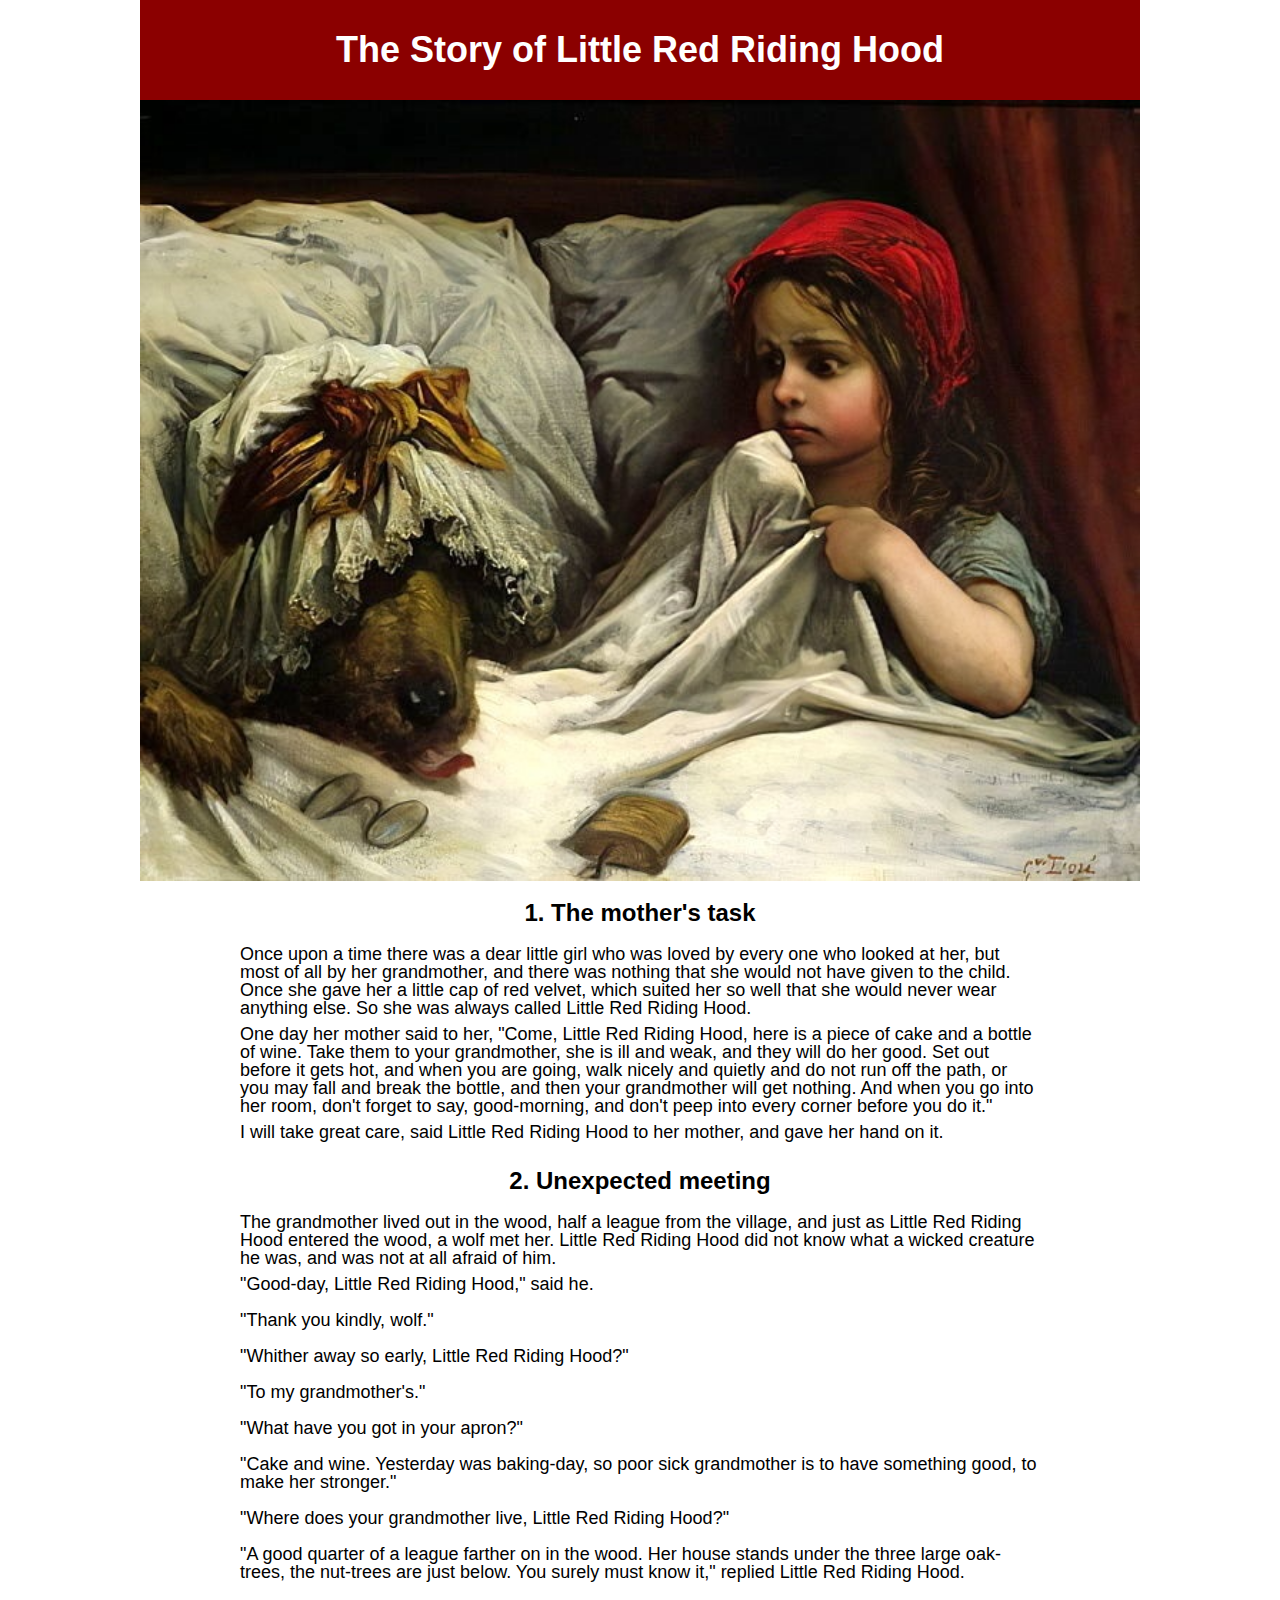
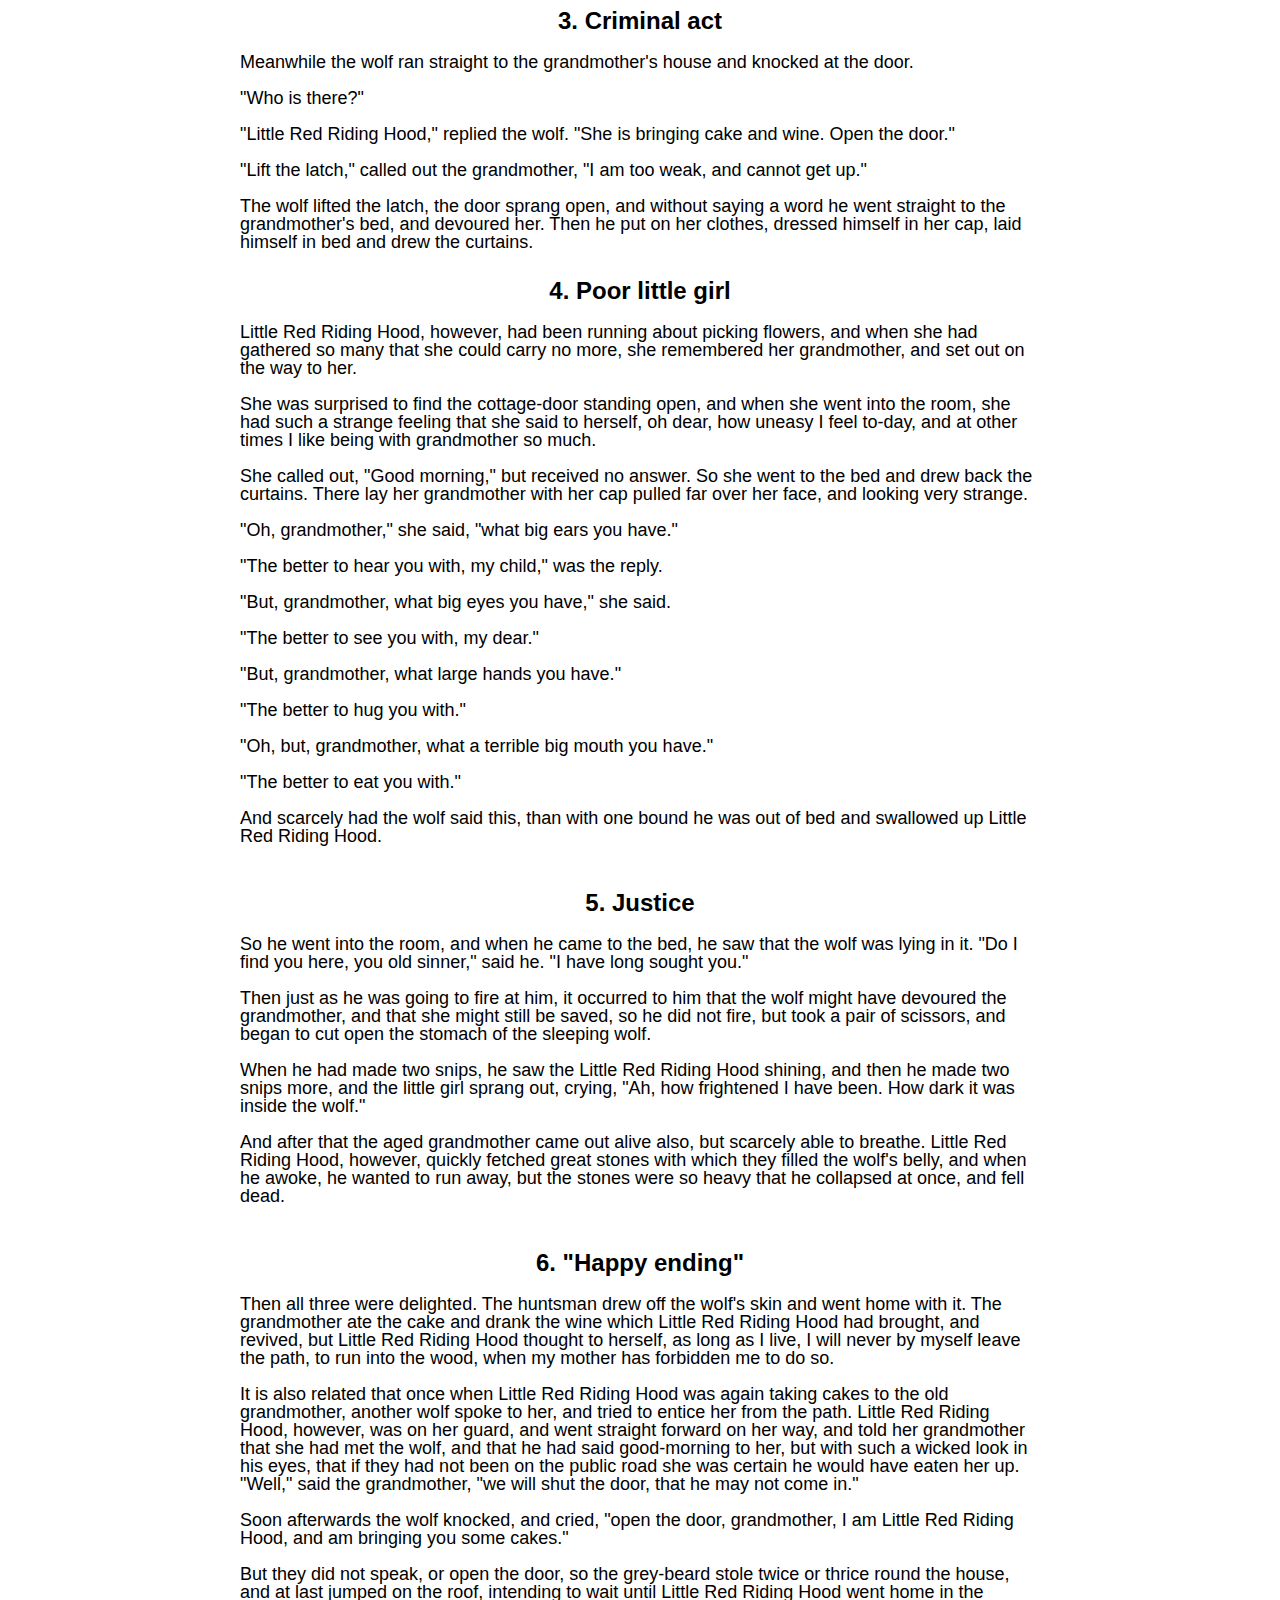
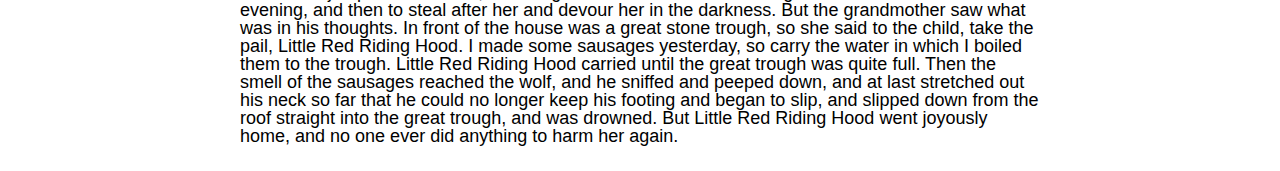
==== pages/index.html @ 55e17275 "added css, pages and assets" ====
<!DOCTYPE html>
<html lang="en">
<head>
    <meta charset="UTF-8">
    <meta name="viewport" content="width=device-width, initial-scale=1.0">
    <title>Little Red Riding Hood Story</title>
    <link rel="stylesheet" href="/css/styles.css">
</head>
<body>
    <header>
            <h1 id="title">The Story of Little Red Riding Hood</h1>
    </header>

    <main>

        <img src="/assets/photos/Gustave_Dore_-_Little_Red_Riding_Hood.jpg" alt="little red riding hood and the wolf" id="main_image">

        <section id="chapter_1">
            <h2>1. The mother's task</h2>
            <p>Once upon a time there was a dear little girl who was loved by every one who looked at her, but most of all by her grandmother, and there was nothing that she would not have given to the child. Once she gave her a little cap of red velvet, which suited her so well that she would never wear anything else. So she was always called Little Red Riding Hood.</p>
            <p>One day her mother said to her, "Come, Little Red Riding Hood, here is a piece of cake and a bottle of wine. Take them to your grandmother, she is ill and weak, and they will do her good. Set out before it gets hot, and when you are going, walk nicely and quietly and do not run off the path, or you may fall and break the bottle, and then your grandmother will get nothing. And when you go into her room, don't forget to say, good-morning, and don't peep into every corner before you do it."</p>
            <p>I will take great care, said Little Red Riding Hood to her mother, and gave her hand on it.</p>
        </section>

        <section id="chapter_2">
            <h2>2. Unexpected meeting</h2>
            <p>The grandmother lived out in the wood, half a league from the village, and just as Little Red Riding Hood entered the wood, a wolf met her. Little Red Riding Hood did not know what a wicked creature he was, and was not at all afraid of him.</p>
            <p>"Good-day, Little Red Riding Hood," said he. <br><br>

                "Thank you kindly, wolf." <br><br>
                
                "Whither away so early, Little Red Riding Hood?" <br><br>
                
                "To my grandmother's." <br><br>
                
                "What have you got in your apron?" <br><br>
                
                "Cake and wine. Yesterday was baking-day, so poor sick grandmother is to have something good, to make her stronger." <br><br>
                
                "Where does your grandmother live, Little Red Riding Hood?" <br><br>
                
                "A good quarter of a league farther on in the wood. Her house stands under the three large oak-trees, the nut-trees are just below. You surely must know it," replied Little Red Riding Hood.</p>
        </section>

        <section id="chapter_3">
            <h2>3. Criminal act</h2>
            <p>Meanwhile the wolf ran straight to the grandmother's house and knocked at the door. <br><br>

                "Who is there?" <br><br>
                
                "Little Red Riding Hood," replied the wolf. "She is bringing cake and wine. Open the door."<br><br>
                
                "Lift the latch," called out the grandmother, "I am too weak, and cannot get up."<br><br>
                
                The wolf lifted the latch, the door sprang open, and without saying a word he went straight to the grandmother's bed, and devoured her. Then he put on her clothes, dressed himself in her cap, laid himself in bed and drew the curtains.</p>
        </section>

        <section id="chapter_4">
            <h2>4. Poor little girl</h2>
            <p>Little Red Riding Hood, however, had been running about picking flowers, and when she had gathered so many that she could carry no more, she remembered her grandmother, and set out on the way to her. <br><br>

                She was surprised to find the cottage-door standing open, and when she went into the room, she had such a strange feeling that she said to herself, oh dear, how uneasy I feel to-day, and at other times I like being with grandmother so much. <br><br>

                She called out, "Good morning," but received no answer. So she went to the bed and drew back the curtains. There lay her grandmother with her cap pulled far over her face, and looking very strange. <br><br>

                "Oh, grandmother," she said, "what big ears you have." <br><br>

                "The better to hear you with, my child," was the reply. <br><br>

                "But, grandmother, what big eyes you have," she said. <br><br>

                "The better to see you with, my dear." <br><br>

                "But, grandmother, what large hands you have." <br><br>

                "The better to hug you with." <br><br>

                "Oh, but, grandmother, what a terrible big mouth you have." <br><br>

                "The better to eat you with." <br><br>

                And scarcely had the wolf said this, than with one bound he was out of bed and swallowed up Little Red Riding Hood. <br><br>
            </p>
        </section>

        <section>
            <h2>5. Justice</h2>
            <p>So he went into the room, and when he came to the bed, he saw that the wolf was lying in it. "Do I find you here, you old sinner," said he. "I have long sought you." <br><br>

                Then just as he was going to fire at him, it occurred to him that the wolf might have devoured the grandmother, and that she might still be saved, so he did not fire, but took a pair of scissors, and began to cut open the stomach of the sleeping wolf. <br><br>

                When he had made two snips, he saw the Little Red Riding Hood shining, and then he made two snips more, and the little girl sprang out, crying, "Ah, how frightened I have been. How dark it was inside the wolf." <br><br>

                And after that the aged grandmother came out alive also, but scarcely able to breathe. Little Red Riding Hood, however, quickly fetched great stones with which they filled the wolf's belly, and when he awoke, he wanted to run away, but the stones were so heavy that he collapsed at once, and fell dead. <br><br>
            </p>
        </section>

        <section>
            <h2>6. "Happy ending"</h2>
            <p>
                Then all three were delighted. The huntsman drew off the wolf's skin and went home with it. The grandmother ate the cake and drank the wine which Little Red Riding Hood had brought, and revived, but Little Red Riding Hood thought to herself, as long as I live, I will never by myself leave the path, to run into the wood, when my mother has forbidden me to do so. <br><br>

                It is also related that once when Little Red Riding Hood was again taking cakes to the old grandmother, another wolf spoke to her, and tried to entice her from the path. Little Red Riding Hood, however, was on her guard, and went straight forward on her way, and told her grandmother that she had met the wolf, and that he had said good-morning to her, but with such a wicked look in his eyes, that if they had not been on the public road she was certain he would have eaten her up. "Well," said the grandmother, "we will shut the door, that he may not come in." <br><br>

                Soon afterwards the wolf knocked, and cried, "open the door, grandmother, I am Little Red Riding Hood, and am bringing you some cakes." <br><br>

                But they did not speak, or open the door, so the grey-beard stole twice or thrice round the house, and at last jumped on the roof, intending to wait until Little Red Riding Hood went home in the evening, and then to steal after her and devour her in the darkness. But the grandmother saw what was in his thoughts. In front of the house was a great stone trough, so she said to the child, take the pail, Little Red Riding Hood. I made some sausages yesterday, so carry the water in which I boiled them to the trough. Little Red Riding Hood carried until the great trough was quite full. Then the smell of the sausages reached the wolf, and he sniffed and peeped down, and at last stretched out his neck so far that he could no longer keep his footing and began to slip, and slipped down from the roof straight into the great trough, and was drowned. But Little Red Riding Hood went joyously home, and no one ever did anything to harm her again. <br><br>
            </p>
        </section>
    </main>
</body>
</html>
---- css/styles.css ----
@import url("reset-style.css");
@import url("header.css");
@import url("main.css");

html {
    font-family: 'Franklin Gothic Medium', 'Arial Narrow', Arial, sans-serif;
}
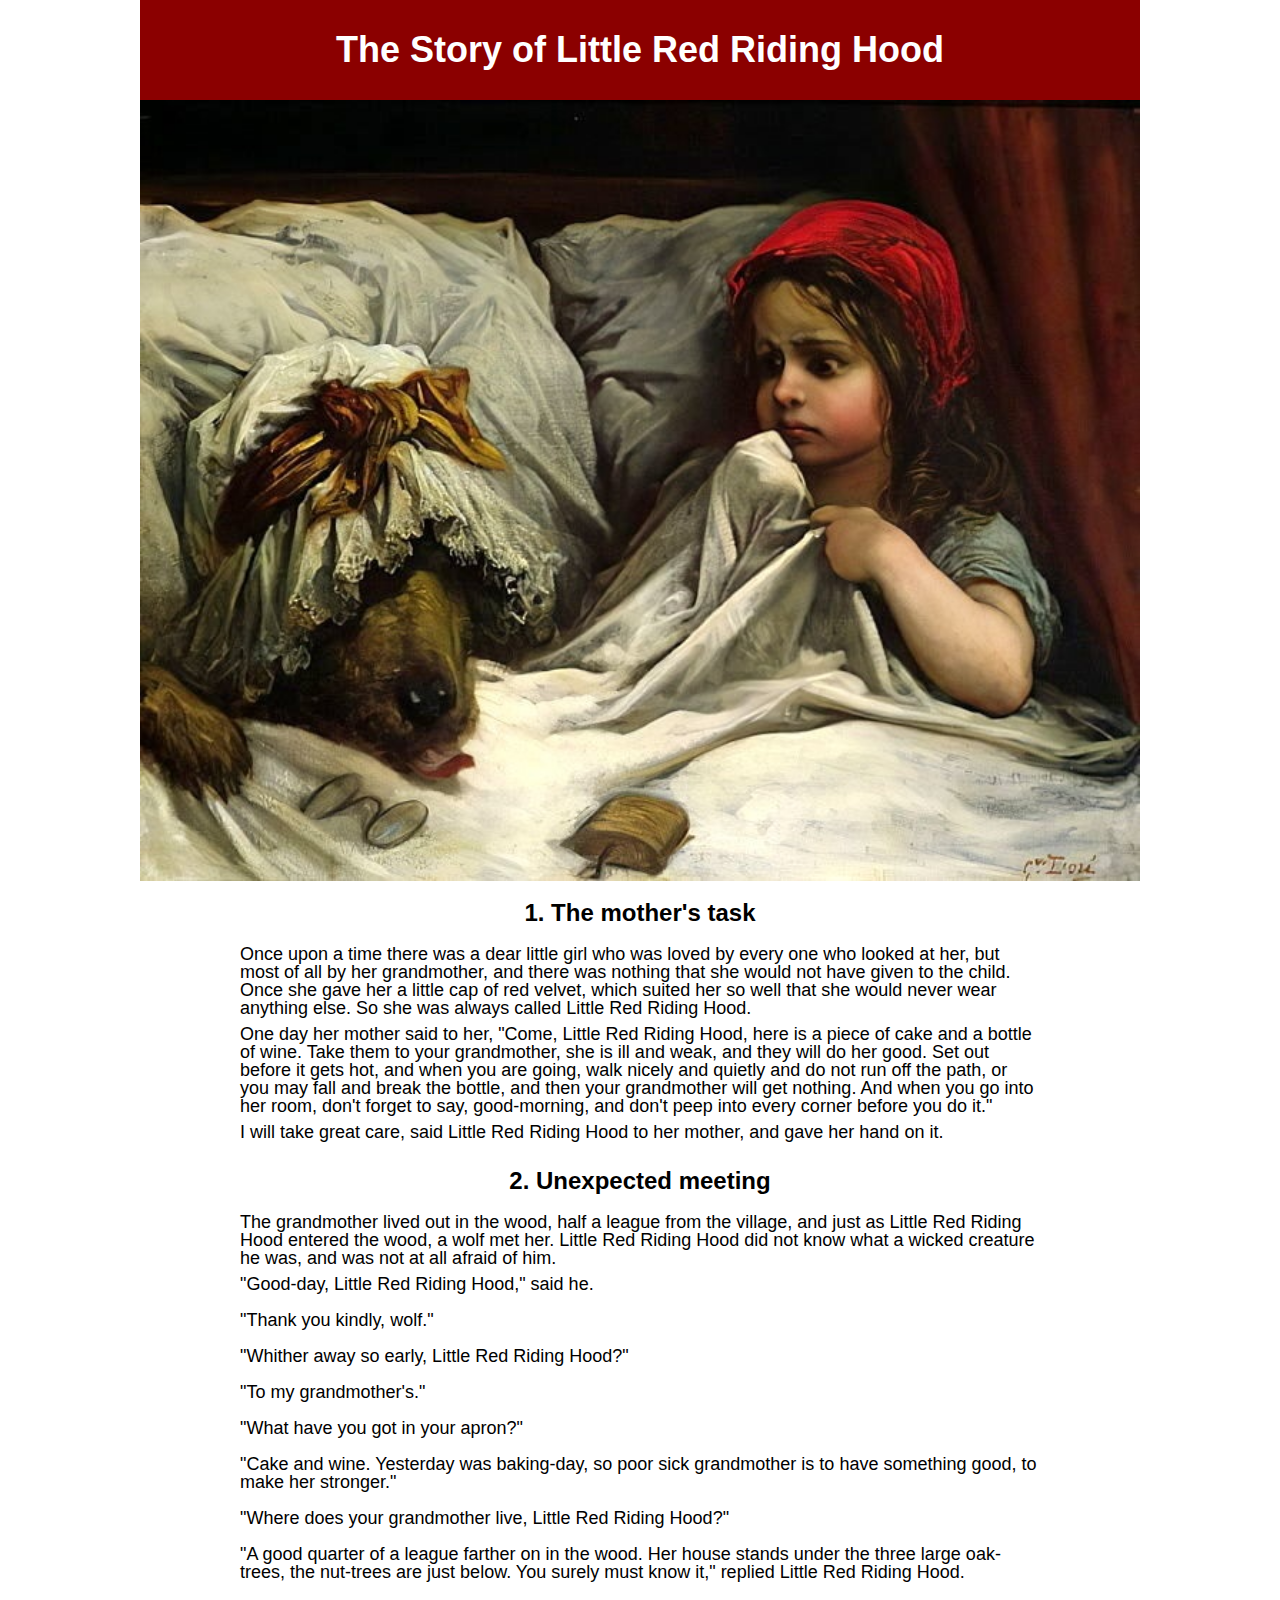
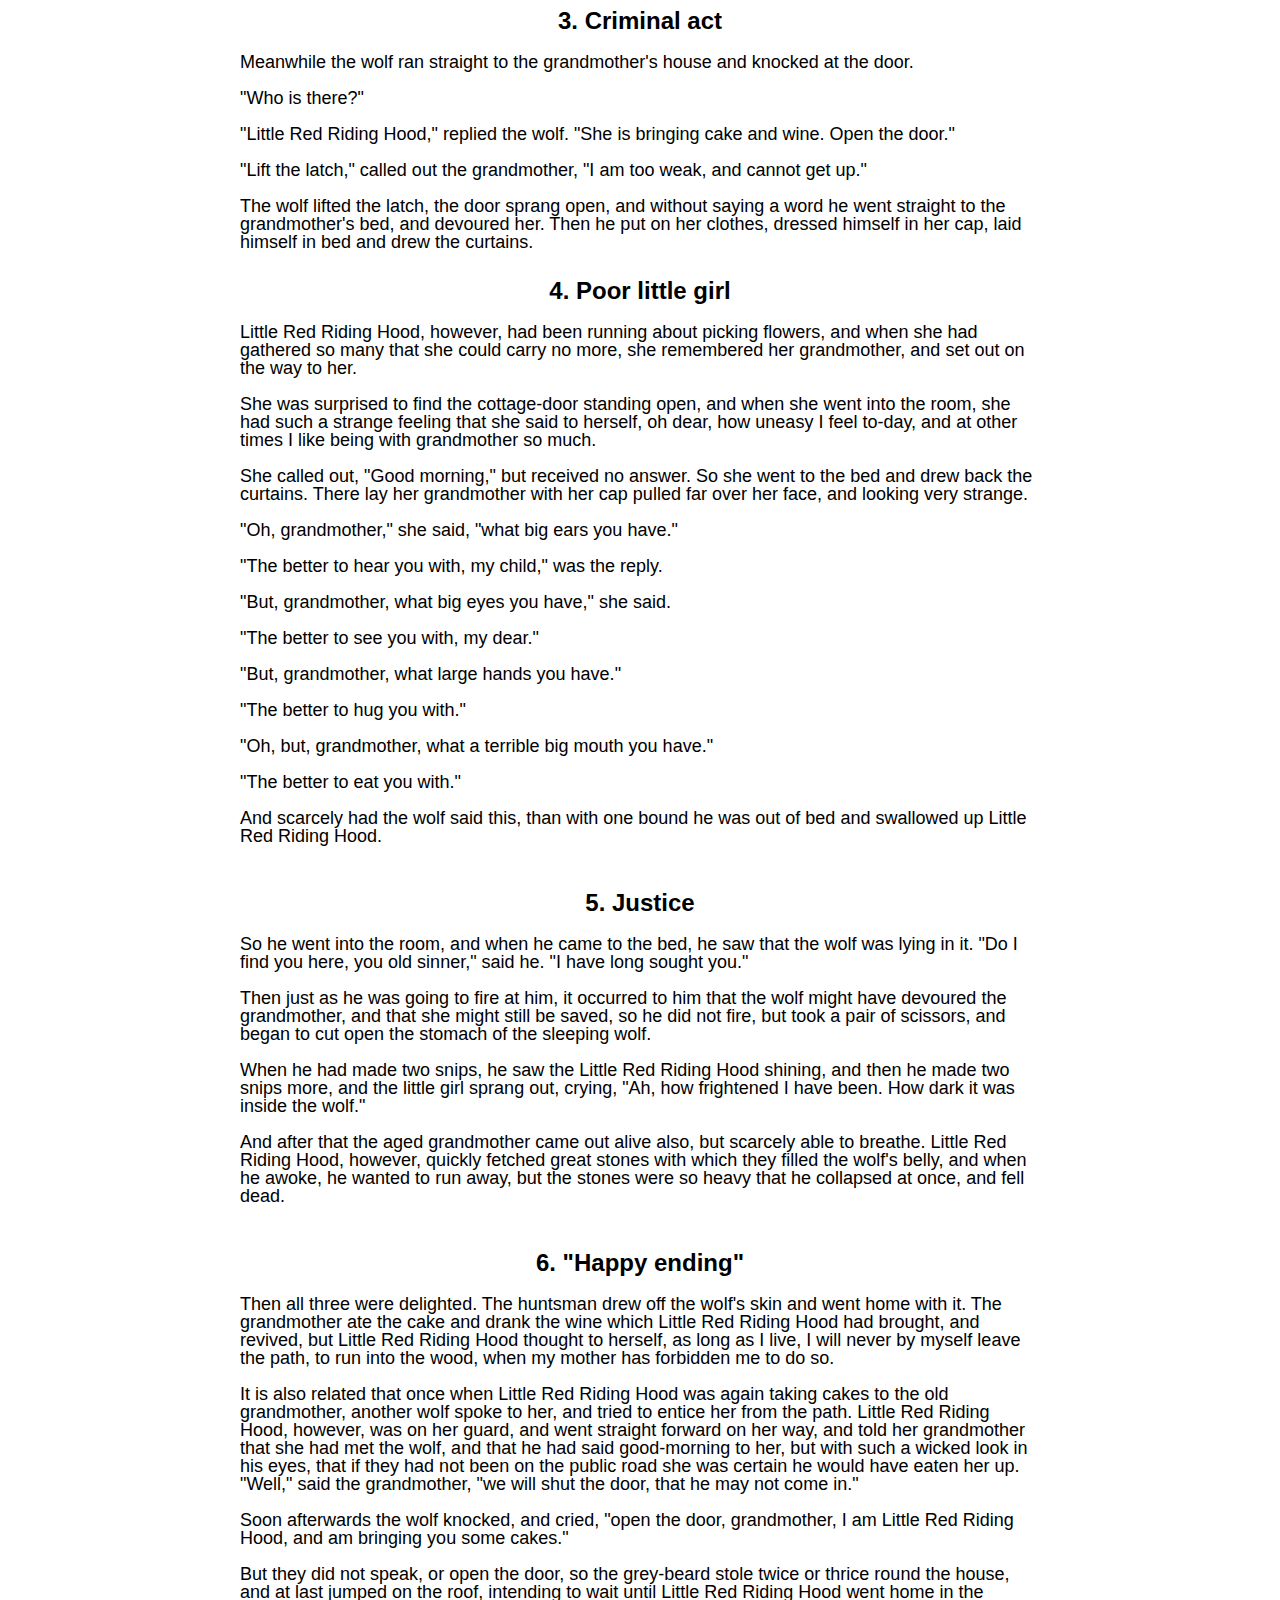
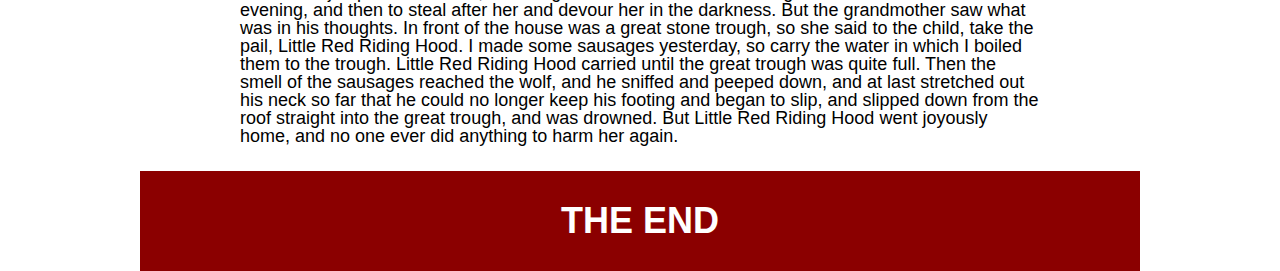
==== commit c4c166c3: "footer added" ====
--- a/pages/index.html
+++ b/pages/index.html
@@ -108,5 +108,8 @@
             </p>
         </section>
     </main>
+    <footer>
+        <h1>THE END</h1>
+    </footer>
 </body>
 </html>--- a/css/styles.css
+++ b/css/styles.css
@@ -1,6 +1,7 @@
 @import url("reset-style.css");
 @import url("header.css");
 @import url("main.css");
+@import url("footer.css");
 
 html {
     font-family: 'Franklin Gothic Medium', 'Arial Narrow', Arial, sans-serif;
